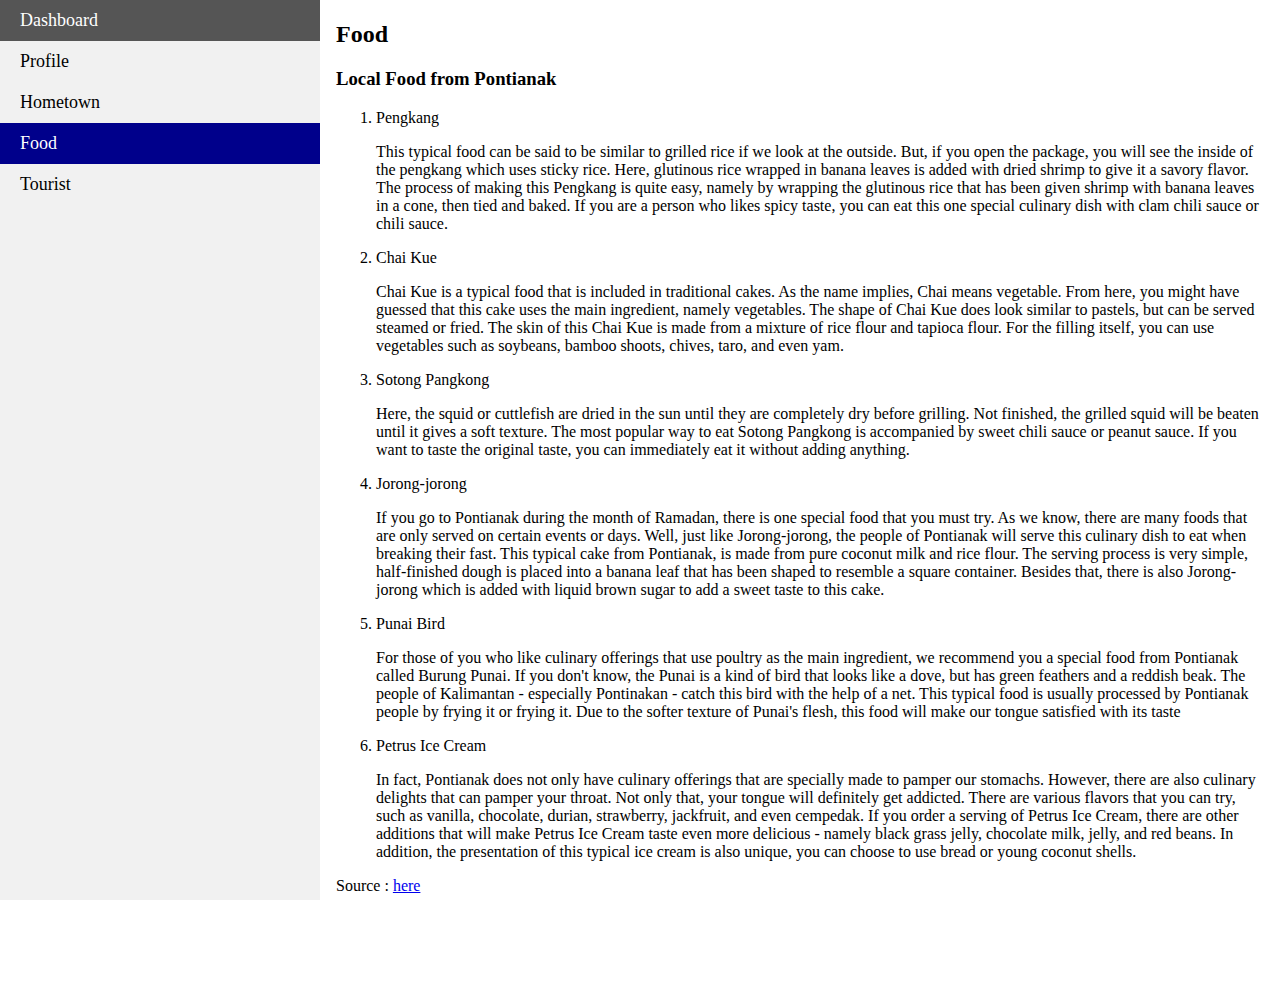
==== food/food.html @ b5367845 "a" ====
<!DOCTYPE html>
<html lang="en">
<head>
    <meta charset="UTF-8">
    <meta name="viewport" content="width=device-width, initial-scale=1.0">
    <title>Quiz 1</title>
    <link rel="stylesheet" href="../index.css">
    <link rel="icon" href="../icon.PNG">
</head>
<body>
    <ul>
        <li><a href="../index.html">Dashboard</a></li>
        <li><a href="../profile/profile.html">Profile</a></li>
        <li><a href="../hometown/hometown.html">Hometown</a></li>
        <li><a class="active" href="../food/food.html">Food</a></li>
        <li><a href="../tourist/tourist.html">Tourist</a></li>
    </ul>
    <div style="margin-left:25%;padding:1px 16px;height:1000px;">
        <h2>Food</h2>
        <h3>Local Food from Pontianak</h3>
        <ol>
            <li>Pengkang</li>
            <p>This typical food can be said to be similar to grilled rice if we look at the outside. 
                But, if you open the package, you will see the inside of the pengkang which uses sticky rice. 
                Here, glutinous rice wrapped in banana leaves is added with dried shrimp to give it a savory flavor.
                The process of making this Pengkang is quite easy, namely by wrapping the glutinous rice that has been 
                given shrimp with banana leaves in a cone, then tied and baked. If you are a person who likes spicy 
                taste, you can eat this one special culinary dish with clam chili sauce or chili sauce.</p>
            <li>Chai Kue</li>
            <p>Chai Kue is a typical food that is included in traditional cakes. As the name implies, 
               Chai means vegetable. From here, you might have guessed that this cake uses the main ingredient, 
               namely vegetables. The shape of Chai Kue does look similar to pastels, but can be served steamed 
               or fried. The skin of this Chai Kue is made from a mixture of rice flour and tapioca flour. 
               For the filling itself, you can use vegetables such as soybeans, bamboo shoots, chives, taro, 
               and even yam.</p>
            <li>Sotong Pangkong</li>
            <p>Here, the squid or cuttlefish are dried in the sun until they are completely dry before grilling. 
                Not finished, the grilled squid will be beaten until it gives a soft texture. 
                The most popular way to eat Sotong Pangkong is accompanied by sweet chili sauce or peanut sauce. 
                If you want to taste the original taste, you can immediately eat it without adding anything.</p>
            <li>Jorong-jorong</li>
            <p>If you go to Pontianak during the month of Ramadan, there is one special food that you must try. As we know, 
                there are many foods that are only served on certain events or days. Well, just like Jorong-jorong, the people of Pontianak 
                will serve this culinary dish to eat when breaking their fast. This typical cake from Pontianak, 
                is made from pure coconut milk and rice flour. The serving process is very simple, half-finished dough is
                placed into a banana leaf that has been shaped to resemble a square container. Besides that, 
                there is also Jorong-jorong which is added with liquid brown sugar to add a sweet taste to this cake.</p>
            <li>Punai Bird</li>
            <p>For those of you who like culinary offerings that use poultry as the main ingredient, we recommend you a special food 
                from Pontianak called Burung Punai. If you don't know, the Punai is a kind of bird that looks like a dove, 
                but has green feathers and a reddish beak. The people of Kalimantan - especially Pontinakan - catch this 
                bird with the help of a net. This typical food is usually processed by Pontianak people by frying it or 
                frying it. Due to the softer texture of Punai's flesh, this food will make our tongue satisfied with its 
                taste</p>
            <li>Petrus Ice Cream</li>
            <p>In fact, Pontianak does not only have culinary offerings that are specially made to pamper our stomachs. 
                However, there are also culinary delights that can pamper your throat. Not only that, your tongue will 
                definitely get addicted. There are various flavors that you can try, such as vanilla, chocolate, durian, 
                strawberry, jackfruit, and even cempedak. If you order a serving of Petrus Ice Cream, there are other additions 
                that will make Petrus Ice Cream taste even more delicious - namely black grass jelly, chocolate milk, jelly, 
                and red beans. In addition, the presentation of this typical ice cream is also unique, you can choose to 
                use bread or young coconut shells.</p>
        </ol>
        <p>Source : <a href="https://www.gotravelly.com/blog/makanan-khas-pontianak/" target="blank">here</a></p>
    </div>
</body>
</html>
---- index.css ----
body {
  margin: 0;
  background-image: url("background.png");
  /* background-size: 1500px 2000px; */
}

ul {
  list-style-type: none;
  margin: 0;
  padding: 0;
  width: 25%;
  background-color: #f1f1f1;
  position: fixed;
  height: 100%;
  overflow: auto;
}

li a {
  display: block;
  color: #000;
  padding: 10px 20px;
  font-size: large;
  text-decoration: none;
}

li a.active {
  background-color: darkblue;
  color: white;
}

li a:hover:not(.active) {
  background-color: #555;
  color: white;
}

#demo {
  font-weight: bold;
}

.container {
  width: 90%;
  overflow: hidden;
  background: black;
  margin: 20px auto;
  padding: 20px;
}


/* ol {
    font-size: 30px;
} */

/* body {
    font-family: sans-serif, arial, verdana;
    color: chocolate;
    background-image: url("background.PNG");
    background-size: 1366px 768px;
}

h1 {
    font-family: Courier;
}

mark1 {
    background-color: cyan;
    color: black;
}

templateaaa {
    font-style: italic;
    font-variant:normal ;
} */
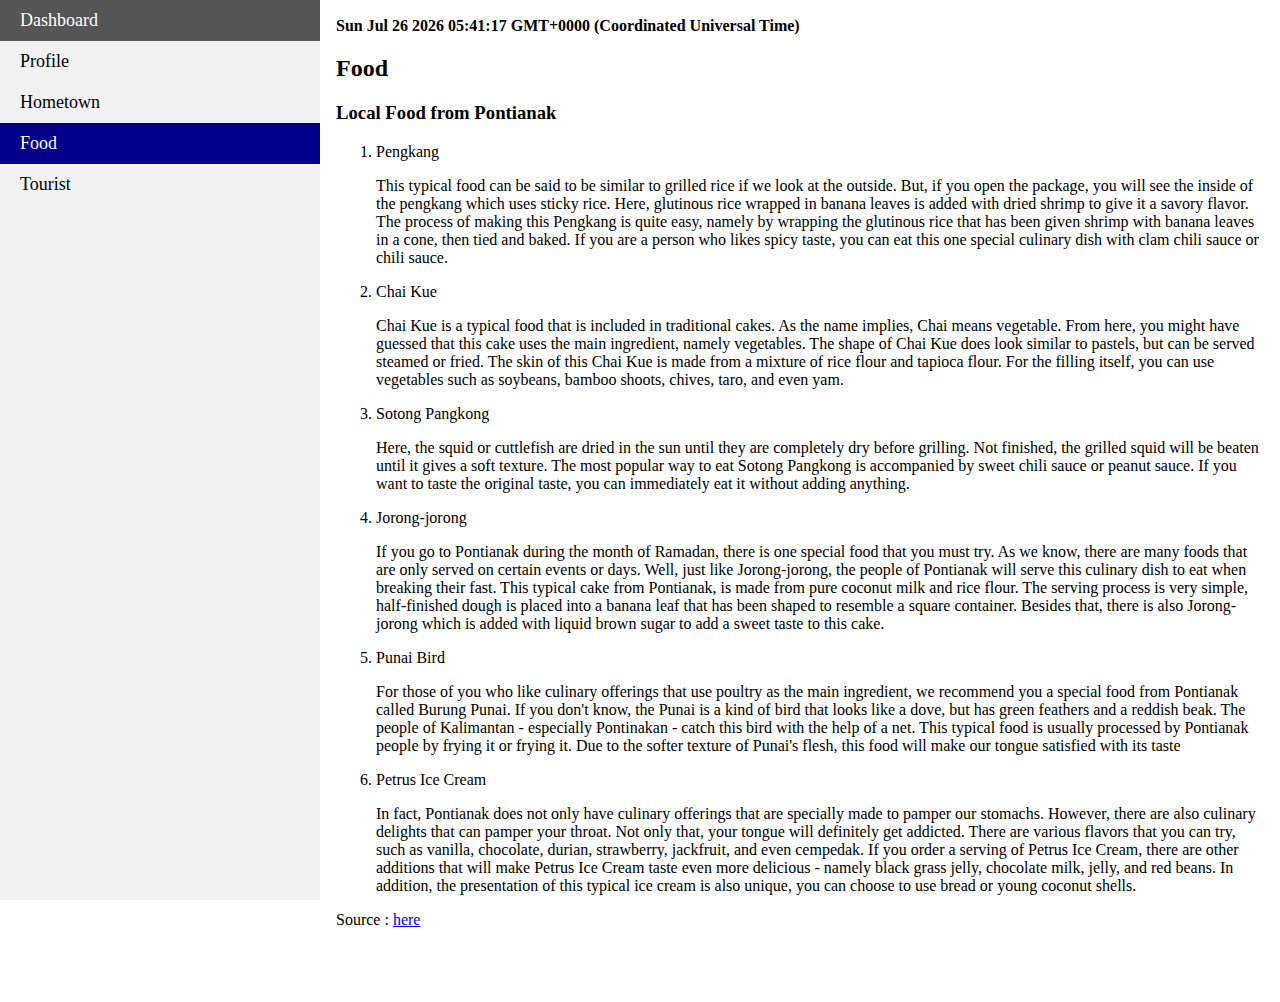
==== commit b42b15e3: "new" ====
--- a/food/food.html
+++ b/food/food.html
@@ -16,6 +16,11 @@
         <li><a href="../tourist/tourist.html">Tourist</a></li>
     </ul>
     <div style="margin-left:25%;padding:1px 16px;height:1000px;">
+        <p id="demo"></p>
+        <script>
+            var d = new Date();
+            document.getElementById("demo").innerHTML = d;
+        </script>
         <h2>Food</h2>
         <h3>Local Food from Pontianak</h3>
         <ol>
--- a/index.css
+++ b/index.css
@@ -45,6 +45,9 @@
   padding: 20px;
 }
 
+/* img {
+  width:auto;
+} */
 
 /* ol {
     font-size: 30px;
